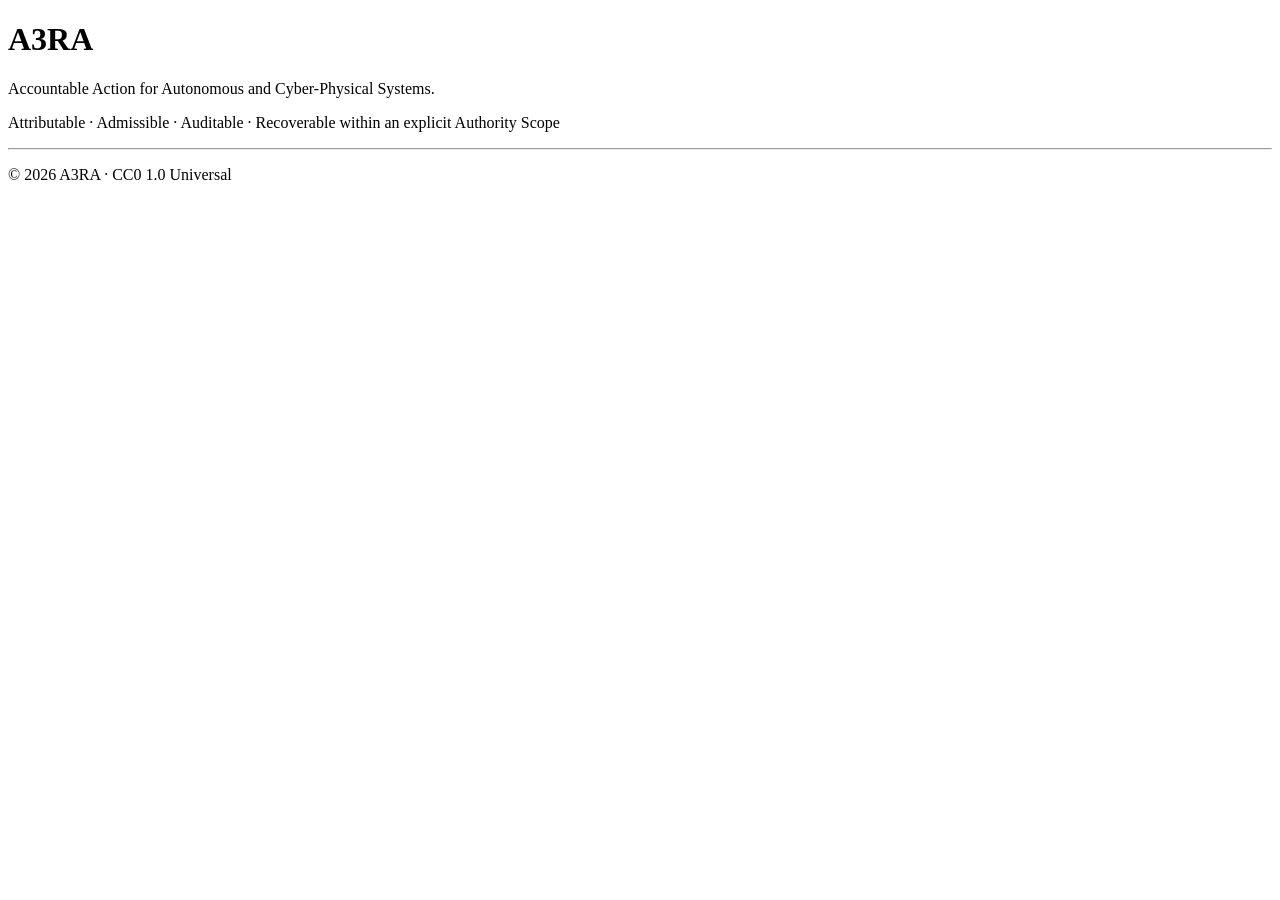
==== index.html @ 24eee983 "Validation: VS Code + Git pipeline" ====
<!doctype html>
<html lang="en">
  <head>
    <meta charset="UTF-8" />
    <title>A3RA</title>
    <meta name="viewport" content="width=device-width, initial-scale=1" />
  </head>
  <body>
    <h1>A3RA</h1>
    <p>Accountable Action for Autonomous and Cyber-Physical Systems.</p>
    <!-- validation check -->

    <p>
      Attributable · Admissible · Auditable · Recoverable within an explicit Authority
      Scope
    </p>

    <footer>
      <hr />
      <p>© 2026 A3RA · CC0 1.0 Universal</p>
    </footer>
  </body>
</html>
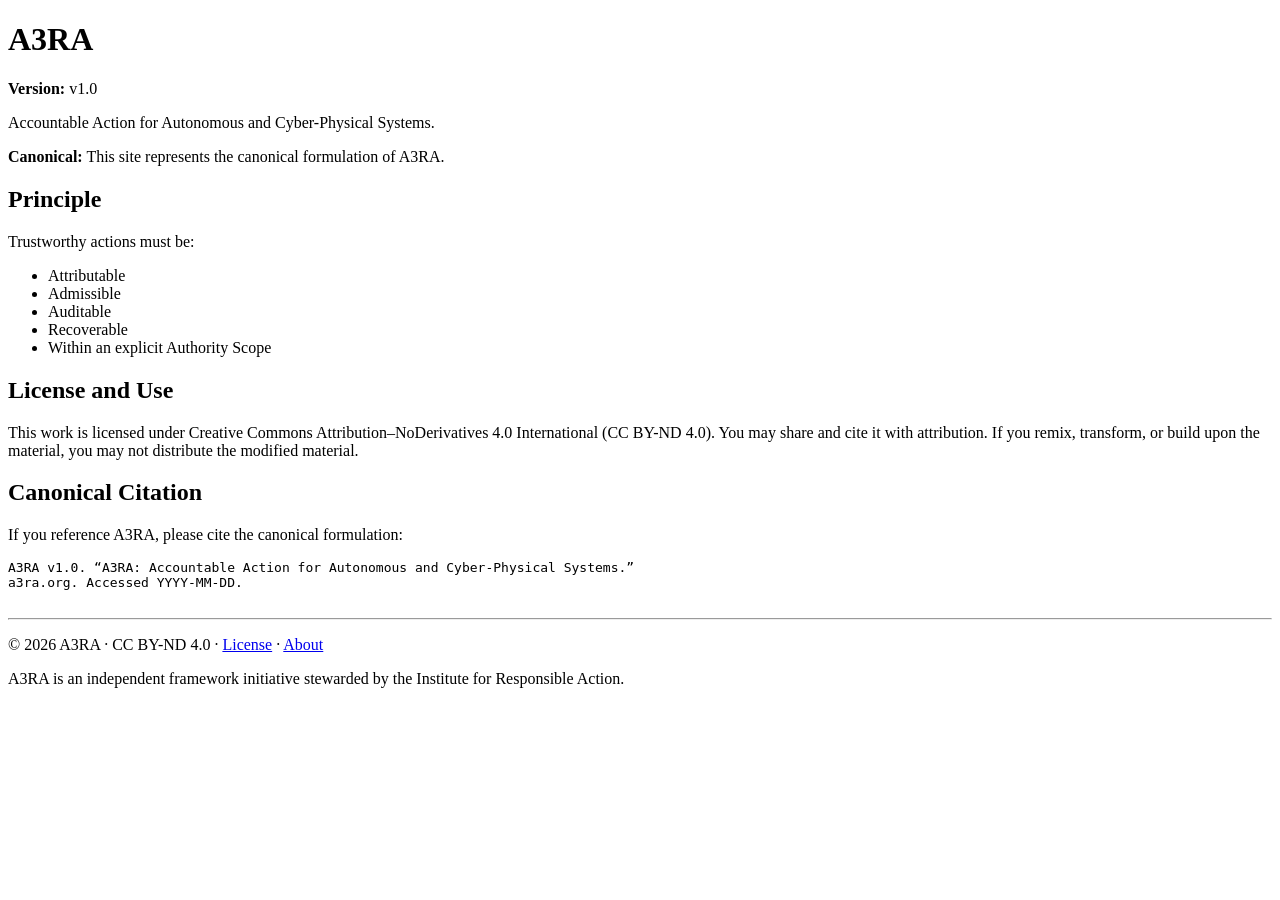
==== commit 54d92ab0: "Add About page and canonical citation" ====
--- a/index.html
+++ b/index.html
@@ -4,20 +4,66 @@
     <meta charset="UTF-8" />
     <title>A3RA</title>
     <meta name="viewport" content="width=device-width, initial-scale=1" />
+    <meta
+      name="description"
+      content="A3RA: Accountable Action for Autonomous and Cyber-Physical Systems."
+    />
   </head>
+
   <body>
-    <h1>A3RA</h1>
-    <p>Accountable Action for Autonomous and Cyber-Physical Systems.</p>
-    <!-- validation check -->
+    <main>
+      <h1>A3RA</h1>
+      <p><strong>Version:</strong> v1.0</p>
 
-    <p>
-      Attributable · Admissible · Auditable · Recoverable within an explicit Authority
-      Scope
-    </p>
+      <p>Accountable Action for Autonomous and Cyber-Physical Systems.</p>
 
-    <footer>
-      <hr />
-      <p>© 2026 A3RA · CC0 1.0 Universal</p>
-    </footer>
+      <p>
+        <strong>Canonical:</strong> This site represents the canonical formulation of
+        A3RA.
+      </p>
+
+      <section>
+        <h2>Principle</h2>
+        <p>Trustworthy actions must be:</p>
+        <ul>
+          <li>Attributable</li>
+          <li>Admissible</li>
+          <li>Auditable</li>
+          <li>Recoverable</li>
+          <li>Within an explicit Authority Scope</li>
+        </ul>
+      </section>
+
+      <section>
+        <h2>License and Use</h2>
+        <p>
+          This work is licensed under Creative Commons Attribution–NoDerivatives 4.0
+          International (CC BY-ND 4.0). You may share and cite it with attribution. If you
+          remix, transform, or build upon the material, you may not distribute the
+          modified material.
+        </p>
+      </section>
+
+      <section>
+        <h2>Canonical Citation</h2>
+        <p>If you reference A3RA, please cite the canonical formulation:</p>
+        <pre>
+A3RA v1.0. “A3RA: Accountable Action for Autonomous and Cyber-Physical Systems.”
+a3ra.org. Accessed YYYY-MM-DD.
+        </pre>
+      </section>
+
+      <footer>
+        <hr />
+        <p>
+          © 2026 A3RA · CC BY-ND 4.0 · <a href="/license.html">License</a> ·
+          <a href="/about.html">About</a>
+        </p>
+        <p>
+          A3RA is an independent framework initiative stewarded by the Institute for
+          Responsible Action.
+        </p>
+      </footer>
+    </main>
   </body>
 </html>
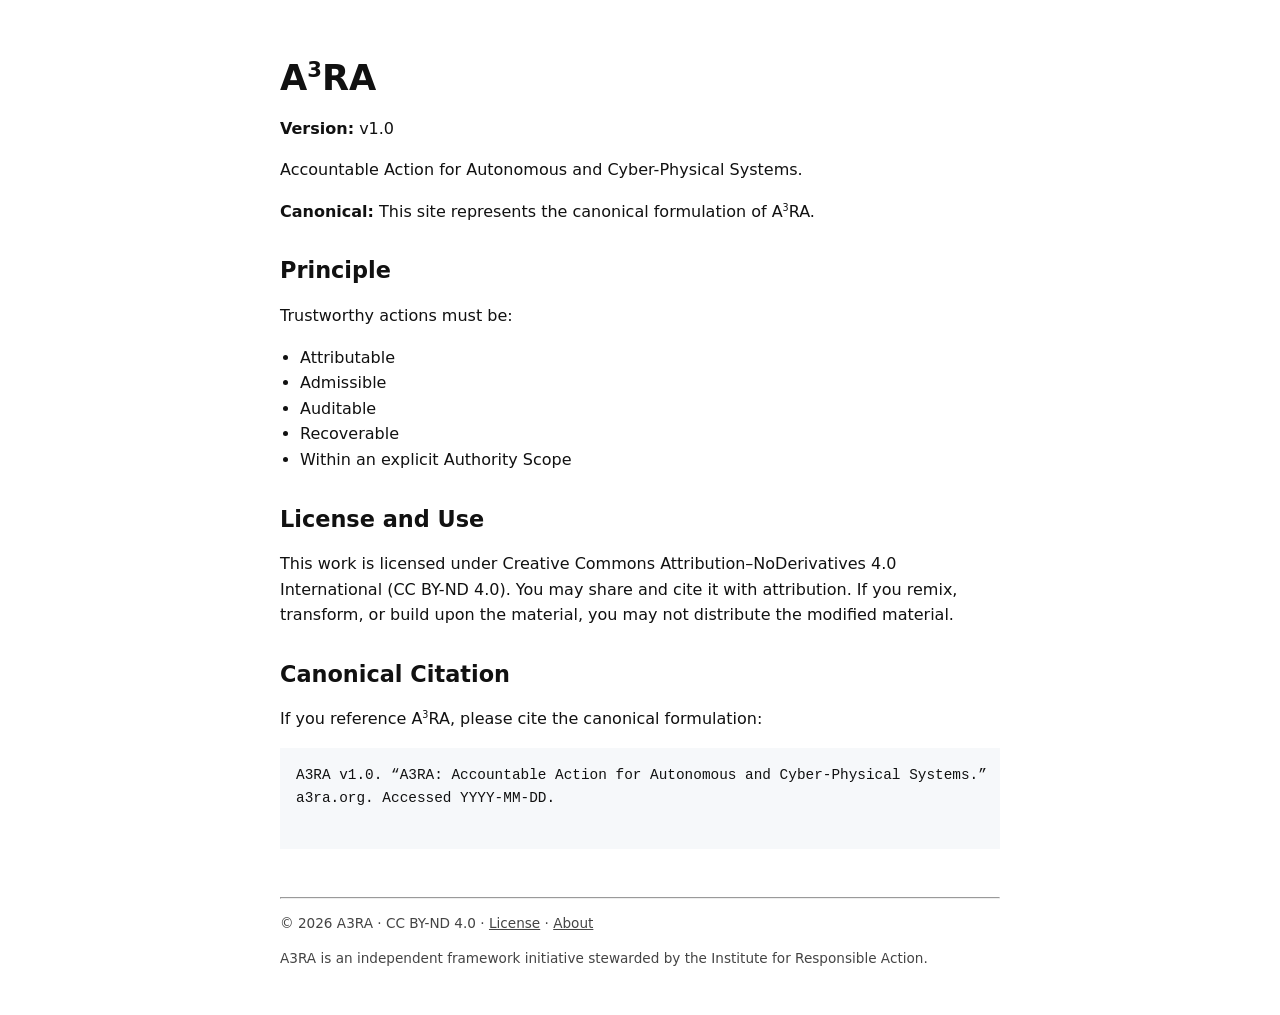
==== commit 16948fa7: "Add base typography CSS" ====
--- a/index.html
+++ b/index.html
@@ -8,18 +8,19 @@
       name="description"
       content="A3RA: Accountable Action for Autonomous and Cyber-Physical Systems."
     />
+    <link rel="stylesheet" href="/css/style.css" />
   </head>
 
   <body>
     <main>
-      <h1>A3RA</h1>
+      <h1>A<sup>3</sup>RA</h1>
       <p><strong>Version:</strong> v1.0</p>
 
       <p>Accountable Action for Autonomous and Cyber-Physical Systems.</p>
 
       <p>
         <strong>Canonical:</strong> This site represents the canonical formulation of
-        A3RA.
+        A<sup>3</sup>RA.
       </p>
 
       <section>
@@ -46,7 +47,7 @@
 
       <section>
         <h2>Canonical Citation</h2>
-        <p>If you reference A3RA, please cite the canonical formulation:</p>
+        <p>If you reference A<sup>3</sup>RA, please cite the canonical formulation:</p>
         <pre>
 A3RA v1.0. “A3RA: Accountable Action for Autonomous and Cyber-Physical Systems.”
 a3ra.org. Accessed YYYY-MM-DD.
--- a/css/style.css
+++ b/css/style.css
@@ -0,0 +1,70 @@
+/* Base typography */
+body {
+  font-family:
+    system-ui,
+    -apple-system,
+    BlinkMacSystemFont,
+    'Segoe UI',
+    Roboto,
+    Helvetica,
+    Arial,
+    sans-serif;
+  line-height: 1.6;
+  margin: 0;
+  padding: 2rem;
+  color: #111;
+  background-color: #fff;
+}
+
+/* Content width */
+main {
+  max-width: 720px;
+  margin: 0 auto;
+}
+
+/* Headings */
+h1,
+h2 {
+  line-height: 1.25;
+}
+
+h1 {
+  font-size: 2.2rem;
+  margin-bottom: 0.25rem;
+}
+
+h2 {
+  font-size: 1.4rem;
+  margin-top: 2rem;
+}
+
+/* Superscript styling for A³RA */
+sup {
+  font-size: 0.6em;
+  vertical-align: super;
+}
+
+/* Lists */
+ul {
+  padding-left: 1.25rem;
+}
+
+/* Citation block */
+pre {
+  background: #f6f8fa;
+  padding: 1rem;
+  overflow-x: auto;
+  font-size: 0.9rem;
+}
+
+/* Footer */
+footer {
+  margin-top: 3rem;
+  font-size: 0.85rem;
+  color: #444;
+}
+
+footer a {
+  color: inherit;
+  text-decoration: underline;
+}
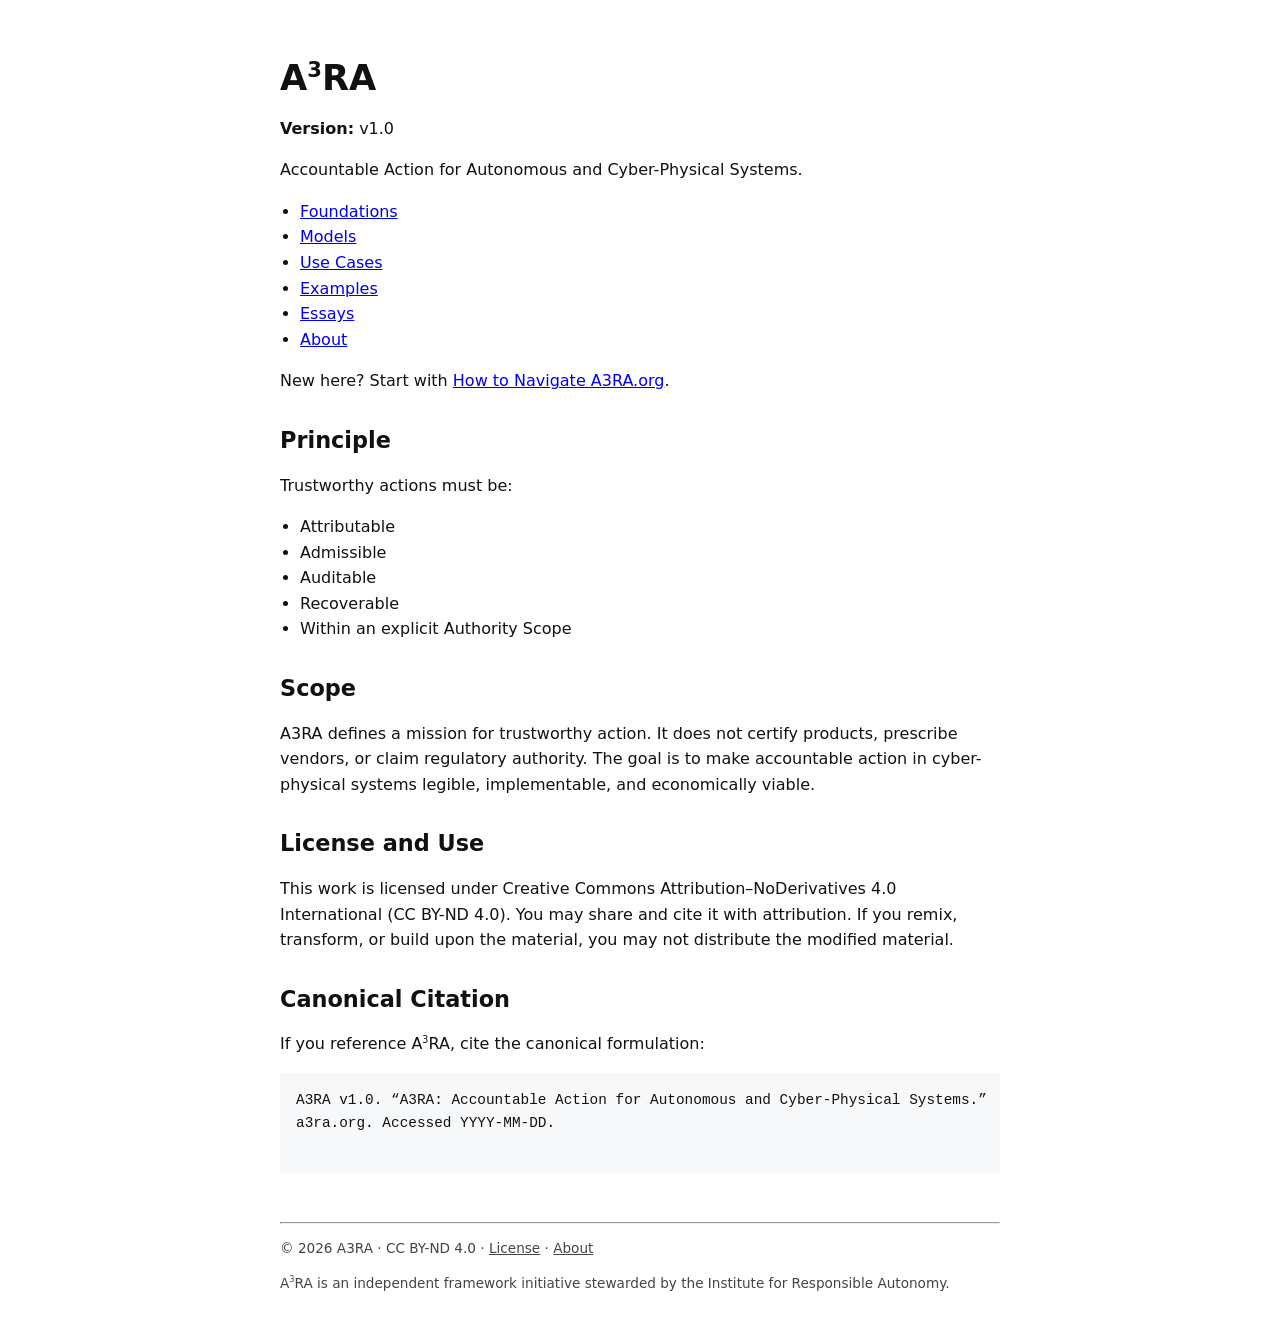
==== commit e77595be: "Added Foundations v1.0" ====
--- a/index.html
+++ b/index.html
@@ -8,20 +8,34 @@
       name="description"
       content="A3RA: Accountable Action for Autonomous and Cyber-Physical Systems."
     />
-    <link rel="stylesheet" href="/css/style.css" />
+    <!-- Use a relative path so it works on GitHub Pages under a project repo too -->
+    <link rel="stylesheet" href="css/style.css" />
   </head>
 
   <body>
     <main>
-      <h1>A<sup>3</sup>RA</h1>
-      <p><strong>Version:</strong> v1.0</p>
+      <header>
+        <h1>A<sup>3</sup>RA</h1>
+        <p><strong>Version:</strong> v1.0</p>
 
-      <p>Accountable Action for Autonomous and Cyber-Physical Systems.</p>
+        <p>Accountable Action for Autonomous and Cyber-Physical Systems.</p>
 
-      <p>
-        <strong>Canonical:</strong> This site represents the canonical formulation of
-        A<sup>3</sup>RA.
-      </p>
+        <nav aria-label="Primary">
+          <ul>
+            <li><a href="foundations/">Foundations</a></li>
+            <li><a href="models/">Models</a></li>
+            <li><a href="use-cases/">Use Cases</a></li>
+            <li><a href="examples/">Examples</a></li>
+            <li><a href="essays/">Essays</a></li>
+            <li><a href="about/">About</a></li>
+          </ul>
+        </nav>
+
+        <p>
+          New here? Start with
+          <a href="about/how-to-navigate.html">How to Navigate A3RA.org</a>.
+        </p>
+      </header>
 
       <section>
         <h2>Principle</h2>
@@ -36,6 +50,16 @@
       </section>
 
       <section>
+        <h2>Scope</h2>
+        <p>
+          A3RA defines a mission for trustworthy action. It does not certify products,
+          prescribe vendors, or claim regulatory authority. The goal is to make
+          accountable action in cyber-physical systems legible, implementable, and
+          economically viable.
+        </p>
+      </section>
+
+      <section>
         <h2>License and Use</h2>
         <p>
           This work is licensed under Creative Commons Attribution–NoDerivatives 4.0
@@ -47,7 +71,7 @@
 
       <section>
         <h2>Canonical Citation</h2>
-        <p>If you reference A<sup>3</sup>RA, please cite the canonical formulation:</p>
+        <p>If you reference A<sup>3</sup>RA, cite the canonical formulation:</p>
         <pre>
 A3RA v1.0. “A3RA: Accountable Action for Autonomous and Cyber-Physical Systems.”
 a3ra.org. Accessed YYYY-MM-DD.
@@ -57,12 +81,12 @@
       <footer>
         <hr />
         <p>
-          © 2026 A3RA · CC BY-ND 4.0 · <a href="/license.html">License</a> ·
-          <a href="/about.html">About</a>
+          © 2026 A3RA · CC BY-ND 4.0 · <a href="license.html">License</a> ·
+          <a href="about/">About</a>
         </p>
         <p>
-          A3RA is an independent framework initiative stewarded by the Institute for
-          Responsible Action.
+          A<sup>3</sup>RA is an independent framework initiative stewarded by the
+          Institute for Responsible Autonomy.
         </p>
       </footer>
     </main>
--- a/css/style.css
+++ b/css/style.css
@@ -57,6 +57,61 @@
   font-size: 0.9rem;
 }
 
+/* -------------------------------------------------
+   Series navigation (Foundations: previous / next)
+   -------------------------------------------------
+   Purpose:
+   - Provide linear, book-style navigation BETWEEN documents
+   - Kept at the bottom of the page to avoid competing
+     with in-document (TOC) navigation
+-------------------------------------------------- */
+
+.series-nav {
+  /* Space it away from the main content so it feels like an epilogue,
+     not part of the article body */
+  margin-top: 2rem;
+}
+
+.series-nav__row {
+  /* Horizontal layout for Previous / Next links */
+  display: flex;
+
+  /* Space between the two links */
+  gap: 1rem;
+
+  /* Push Previous left, Next right (book-style) */
+  justify-content: space-between;
+
+  /* Align text baselines so arrows and text feel balanced */
+  align-items: baseline;
+
+  /* Allow wrapping on narrow screens (mobile-friendly) */
+  flex-wrap: wrap;
+}
+
+.series-nav__prev,
+.series-nav__next {
+  /* Default link style: clean, non-intrusive */
+  text-decoration: none;
+}
+
+.series-nav__prev:hover,
+.series-nav__next:hover {
+  /* On hover, signal clickability without being loud */
+  text-decoration: underline;
+}
+
+.series-nav__meta {
+  /* Secondary context text ("Part of A³RA Foundations") */
+  margin-top: 0.75rem;
+
+  /* Slightly smaller than body text to de-emphasize */
+  font-size: 0.95em;
+
+  /* Subtle fade so it reads as metadata, not content */
+  opacity: 0.85;
+}
+
 /* Footer */
 footer {
   margin-top: 3rem;
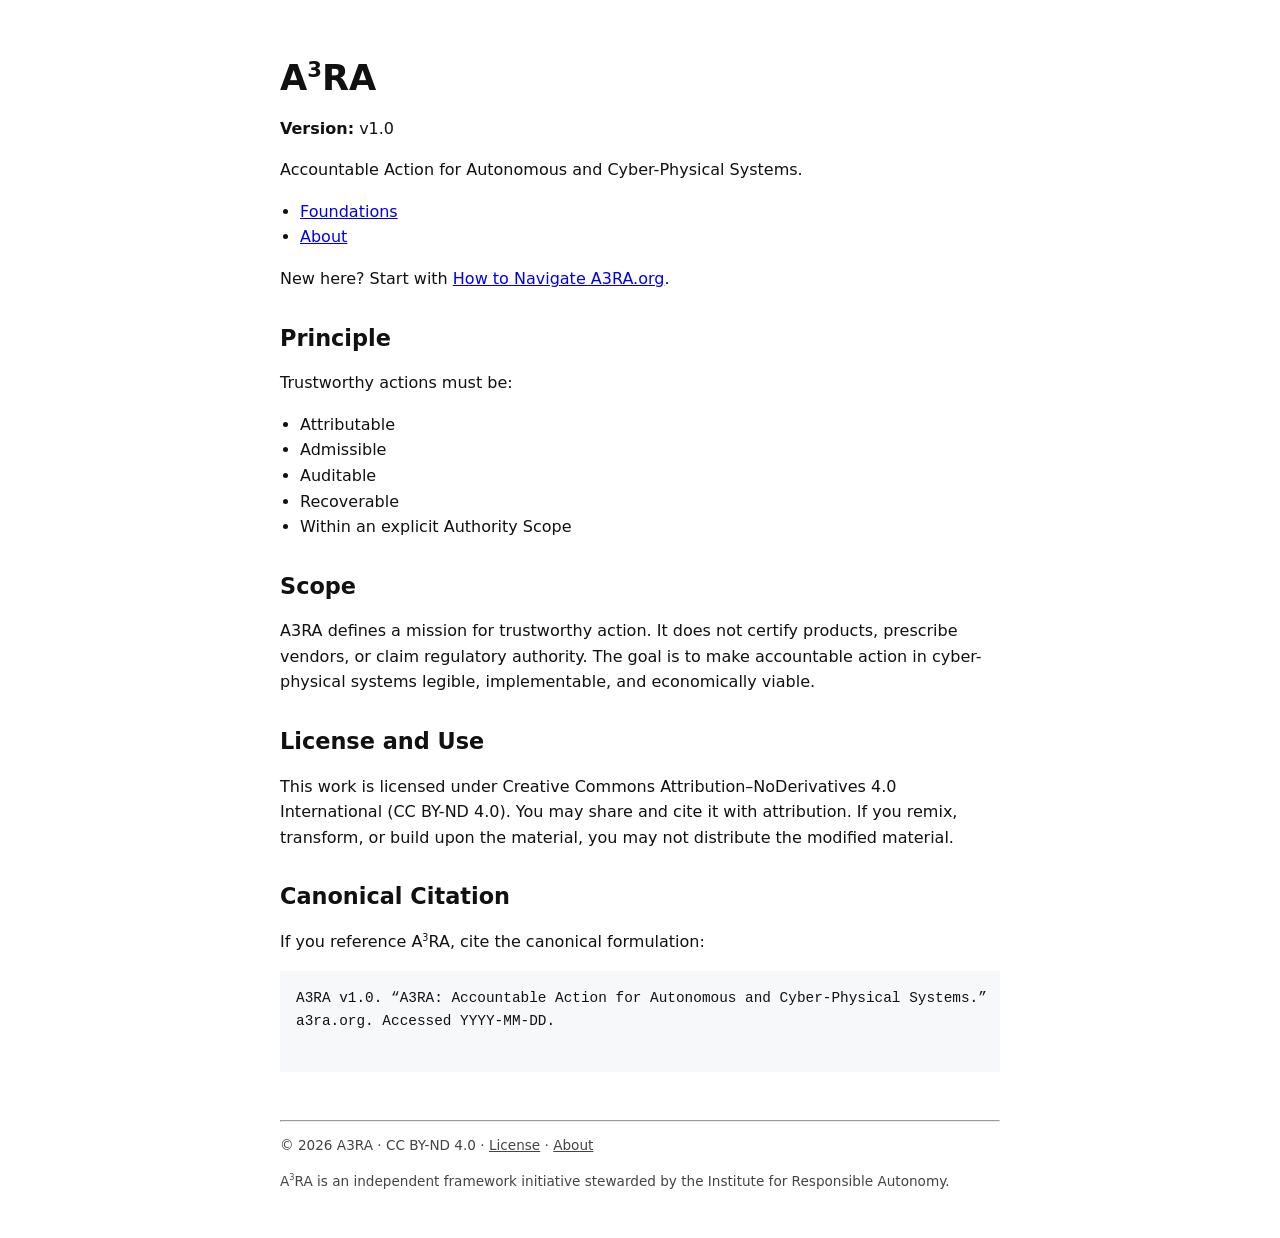
==== commit 4445427d: "remove broken links" ====
--- a/index.html
+++ b/index.html
@@ -23,10 +23,10 @@
         <nav aria-label="Primary">
           <ul>
             <li><a href="foundations/">Foundations</a></li>
-            <li><a href="models/">Models</a></li>
+            <!--            <li><a href="models/">Models</a></li>
             <li><a href="use-cases/">Use Cases</a></li>
             <li><a href="examples/">Examples</a></li>
-            <li><a href="essays/">Essays</a></li>
+            <li><a href="essays/">Essays</a></li> -->
             <li><a href="about/">About</a></li>
           </ul>
         </nav>
